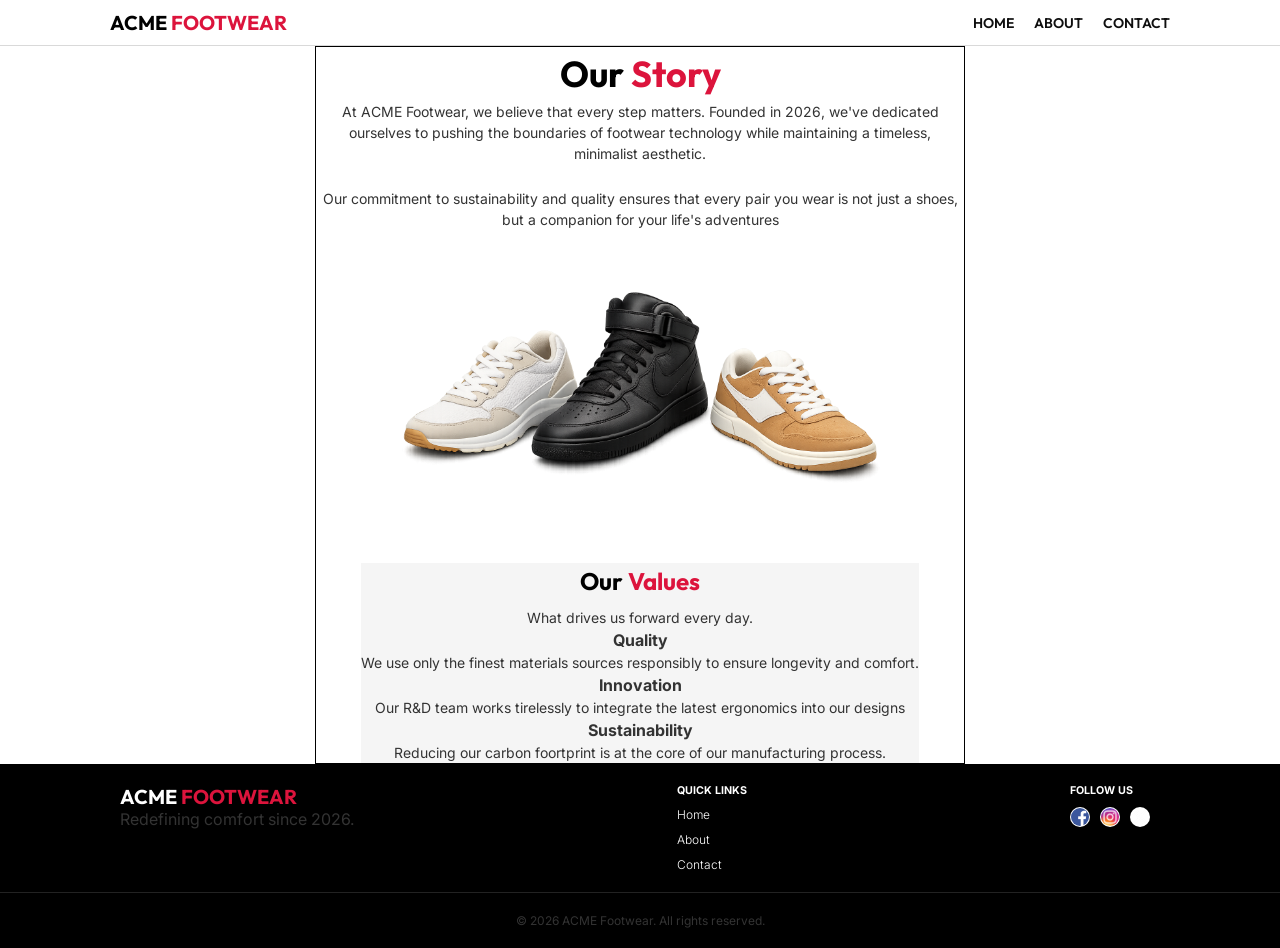
==== about.html @ e4b57f38 "Index test" ====
<!DOCTYPE html>
<html lang="en">
<head>
    <meta charset="UTF-8">
    <meta name="viewport" content="width=device-width, initial-scale=1.0">
    <title>ACME FOOTWEAR</title>
    <link rel="stylesheet" href="assets/css/style.css">
</head>
    
<body>

<header>
    <nav class="nav-header" aria-label="Main Navigation">
        <div class="logo">
            <h1>
                <a href="index.html">
                    <span class="acme">ACME</span> FOOTWEAR
                </a>
            </h1>
        </div>

        <div class="menu">
            <a href="index.html">HOME</a>
            <a href="about.html">ABOUT</a>
            <a href="contact.html">CONTACT</a>
        </div>
    </nav>
</header>

<main class="story">
    <div class="main-story">
        <h2>Our <span class="span">Story</span></h2>
        <p>At ACME Footwear, we believe that every step matters. Founded in 2026, we've dedicated ourselves to pushing
            the boundaries of footwear technology while maintaining a timeless, minimalist aesthetic.
        </p>
        <br>
        <p> Our commitment to sustainability and quality ensures that every pair you wear is not just a shoes, 
            but a companion for your life's adventures</p>
    </div>
    <div class="story-image">
        <img src="assets/images/hero.png" alt="hero">
    </div>

    <div class="values-section">
        <div class="values">
            <h3> Our <span class="span">Values</span></h3>
            <p> What drives us forward every day.</p>
        </div>
        <div class="values2">
            <div class="quality">
                <h4>Quality</h4>
                <p>We use only the finest materials sources responsibly to ensure longevity and comfort.</p>
            </div>

            <div class="innovation">
                <h4>Innovation</h4>
                <p>Our R&D team works tirelessly to integrate  the latest ergonomics into our designs</p>
            </div>

             <div class="innovation">
                <h4>Sustainability</h4>
                <p>Reducing our carbon foortprint is at the core of our manufacturing process.</p>
            </div>
        </div>
    </div>
</main>

<footer>
    <div class="footer1">
    <div class="footer-logo">
        <h5>
            <a href="index.html">
                <span class="footspan">ACME</span> FOOTWEAR
            </a>
        </h5>
        <p>Redefining comfort since 2026.</p>
    </div>
      
    <div class="footer-menu">
        <h6>QUICK LINKS</h6>
        <a href="index.html">Home</a>
        <a href="about.html">About</a>
        <a href="contact.html">Contact</a>
    </div>

   <div class="media">
        <h6>FOLLOW US</h6>
         <div class="social-icons">
            <a href ="https://www.facebook.com/OmKicksPh" target="_blank"><img src="assets/logos/fb_logo.png" alt="Facebook Logo"></a>
            <a href ="https://instagram.com/omkicks_ph" target="_blank"><img src="assets/logos/Instagram_icon.png" alt="Instagram Logo"></a>
            <a href ="#" target="_blank"><img src="assets/logos/x_logo.png" alt="x logo"></a>
        </div>
    </div>
    </div>
    <div class="footer2">
    <p>&copy; 2026 ACME Footwear. All rights reserved.</p>
    </div>
</footer>

</body>
</html>
---- assets/css/style.css ----
@import url(https://fonts.googleapis.com/css?family=Outfit:100,200,300,regular,500,600,700,800,900);
@import url(https://fonts.googleapis.com/css?family=Inter:100,200,300,regular,500,600,700,800,900);

* {
  box-sizing: border-box;
  margin: 0;
  padding: 0;
}

/* Design Tokens */
:root {
  --primary-color: #dc143c;
  --surface-color: #ffffff;
  --surface-muted: #f5f5f5;
  --text-color: #333;
  --border-color: #d9d9d9;
  --font-heading: 'Outfit', sans-serif;
  --font-body: 'Inter', sans-serif;
  --spacing-unit: 20px;
  --container-width: 1080px;
  --radius-sm: 6px;
  --radius-md: 14px;

}

body {
  font-family: var(--font-body);
  color: var(--text-color);
  display: flex;
  flex-direction: column;
  min-height: 100vh;
}

img {
  display: block;
  max-width: 100%;
}

main {
  flex: 1;
}

header {
  border-bottom: 1px solid var(--border-color);
  background-color: var(--surface-color);

 
}

.nav-header {
  display: flex;
  justify-content: space-between;
  align-items: center;
  font-family: var(--font-heading);
  padding: 10px;
  max-width: var(--container-width);
  margin: auto;
}

.logo h1 {
  font-size: 20px;
  font-weight: 700;
}

.logo a {
  text-decoration: none;
  color: var(--primary-color);
}

.logo a:hover {
  opacity: 0.85;
}

.acme {
  color: black;
}

.menu {
  display: flex;
  align-items: center;
  gap: var(--spacing-unit);
}

.menu a {
  text-decoration: none;
  font-size: 14px;
  color: #0f0f0f;
  font-weight: 600;
  transition: color 0.3s ease;
}

.menu a:hover {
  color: var(--primary-color);
}

/*Hero Section*/
.hero-section {
      display: flex;
      justify-content: space-between;
      align-items: center;
      padding: var(--spacing-unit);
      max-width: var(--container-width);
      margin: auto;
      gap: 40px;
    }

.hero-content h2 {
    font-family: var(--font-heading);
    font-size: clamp(2.25rem, 5vw, 4rem);
    font-weight: bolder;
    line-height: 1.05;
    margin-bottom: 16px;
    color: black;
    
}

.hero-image img {
    width: 100%;
    max-width: 500px;
    transition: transform 0.3s ease;
}

.hero-image:hover {
  transform: scale(1.2);
}



.span {
    color: var(--primary-color);
}

.hero-content p {
  max-width: 560px;
  font-size: 16px;
  line-height: 1.7;
  color: var(--text-muted);
  margin-bottom: 28px;
}

.cta-buttons {
    display: flex;
    flex-wrap: wrap;
    gap: 14px;
    }

    .shop-btn {
      background-color: var(--primary-color);
      color: white;
      text-decoration: none;
      font-size: 14px;
      border-radius: var(--radius-sm);
      padding: 12px 22px;
      

    }

    .shop-btn:hover {
      background-color: #a10020;
    }

    .learn-btn {
      background-color: transparent;
      color: black;
      text-decoration: none;
      font-size: 14px;
      border: #0f0f0f solid 1px;
      border-radius: var(--radius-sm);
      padding: 12px 22px;
      

    }

    .learn-btn:hover {
      background-color: rgb(235, 235, 235);
    }

/*Featured Collection*/
.featured {
      display: flex;
      flex-direction: column;
      justify-content: space-between;
      align-items: center;
      padding: var(--spacing-unit);
      text-align: center;
      max-width: var(--container-width);
      margin: auto;
      gap: 40px;
    }

.text {
  margin-bottom: 32px;
}

    
  .featured h3 {
  font-size: 32px;
  color: black;
  margin-bottom: 10px;
}

  .featured p {
  color: rgb(36, 36, 36);
  font-size: 14px;
}


.feat-shoes {
  display: grid;
  grid-template-columns: repeat(3, 1fr);
  gap: 24px;

}

.shoes {
  background-color: var(--surface-color);
  border: 1px solid var(--border-color);
  border-radius: var(--radius-md);
  overflow: hidden;
  text-align: left;
}

.shoes img {
    width: 100%;
    height: auto;
    background-color: #e3e4e2;
    border-radius: 5px;
    transition: transform 0.3s ease;
}

.shoes img:hover {
  transform: scale(1.05);
}

 .shoes p {
    font-size: 14px;
  }

  .shoe-details {
    padding: 20px;
    line-height: 2;
    text-align: left;
  }

  .shoe-details h4 {
  font-family: var(--font-heading);
  font-size: 20px;
  margin-bottom: 8px;
  color: #111111;
  }

  .price {
    font-weight: bold;
    color: rgb(0, 0, 0);
  }

  .shoes a {
  font-size: 14px;
  color: var(--primary-color);
  text-decoration: none;
  font-weight: 600;
  }

footer {
  background-color: #000000;
  color: white;
}

.footer1 {
  display: flex;
  justify-content: space-between;
  max-width: var(--container-width);
  margin: auto;
  padding: var(--spacing-unit);

}

.footer-logo h5 {
  font-size: 20px;
  font-weight: 700;
  font-family: var(--font-heading);
}

.footer-logo p {
  color: var(--text-color);
}

.footer-logo a {
  text-decoration: none;
  color: var(--primary-color);
}

.footer-logo span {
  color: white;
}

 .footer-menu a {
      display: flex;
      flex-direction: column;
      font-family: var(--font-body);
      font-size: 12px;
      text-decoration: none;
      color: #ffffff;
      font-weight: 300;
      margin-top: 10px;
    }

.footer-menu a:hover {
  color: var(--primary-color);
}



.social-icons {
  display: flex;
  justify-content: space-between;
}
.social-icons img {
      background-color: rgb(255, 255, 255);
      border-radius: 50px;
      width: 20px;
      height: 20px;
      margin-top: 10px;
      margin-right: 10px;
      padding: 1px;
}

.footer2 {
  font-size: 12px;
  color: var(--text-color);
  text-align: center;
  border-top: rgb(34, 34, 34) solid 1px;
  padding: var(--spacing-unit);
}

.story {
  text-align: center;
  max-width: var(--container-width);
  margin: auto;
}

@media (max-width: 1024px) {
  .feat-shoes {
    grid-template-columns: repeat(2, 1fr);
  }
}

/* Screen smaller than 768px */
@media (max-width: 768px) {

  .nav-header {
    flex-direction: column;
    gap: 10px;
  }

  .cta-buttons {
    justify-content: center;
  }

  .menu {
    flex-wrap: wrap;
    justify-content: center;
  }

  .hero-section {
    flex-direction: column;
    text-align: center;
  }

  .hero-content p {
    max-width: 100%;
  }

  .feat-shoes {
    grid-template-columns: 1fr;
  }

  .footer1 {
    flex-direction: column;
    gap: 20px;
    text-align: center;
  }

  .social-icons {
    justify-content: center;
  }

}

/*about*/


.story {
  display: flex;
  flex-direction: column;
  justify-content: center;
  align-items: center;
  line-height: 1.5;
  border: #000000 solid 1px;

}

.main-story {
  max-width: 648px;
  margin: auto;
}

.story h2 {
  font-size: 36px;
  font-family: var(--font-heading);
  color: black;
}

.story p {
  font-family: var(--font-body);
  font-size: 14px;
  color: var(--text-color);
}

.story img {
  width: 500px;
}
.values-section {
  background-color: var(--surface-muted);
}
.values  h3{
  font-family: var(--font-heading);
  font-size: 24px;
  margin-bottom: 8px;
  color: black;
}
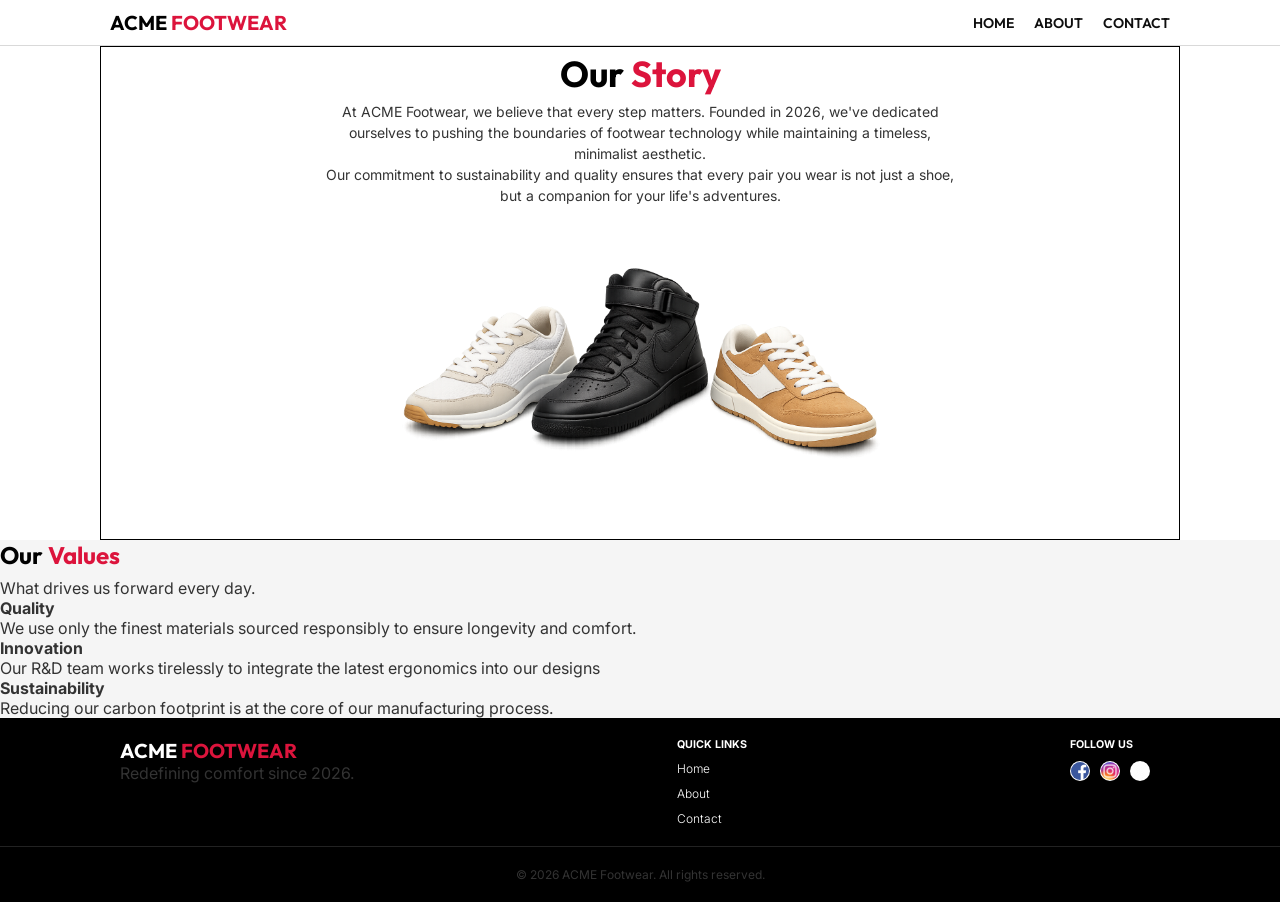
==== commit bd955936: "complete About story" ====
--- a/about.html
+++ b/about.html
@@ -27,42 +27,47 @@
     </nav>
 </header>
 
-<main class="story">
-    <div class="main-story">
+<main>
+    <section class="story">
+        <div class="main-story">
         <h2>Our <span class="span">Story</span></h2>
         <p>At ACME Footwear, we believe that every step matters. Founded in 2026, we've dedicated ourselves to pushing
             the boundaries of footwear technology while maintaining a timeless, minimalist aesthetic.
         </p>
-        <br>
-        <p> Our commitment to sustainability and quality ensures that every pair you wear is not just a shoes, 
-            but a companion for your life's adventures</p>
-    </div>
-    <div class="story-image">
-        <img src="assets/images/hero.png" alt="hero">
-    </div>
+        <p>Our commitment to sustainability and quality ensures that every pair you wear is not just a shoe, 
+            but a companion for your life's adventures.</p>
+        </div>
+  
+        <div class="story-image">
+        <img src="assets/images/hero.png" alt="ACME Footwear brand story image">
+        </div>
+      </section>
 
-    <div class="values-section">
-        <div class="values">
-            <h3> Our <span class="span">Values</span></h3>
-            <p> What drives us forward every day.</p>
-        </div>
-        <div class="values2">
-            <div class="quality">
-                <h4>Quality</h4>
-                <p>We use only the finest materials sources responsibly to ensure longevity and comfort.</p>
+    <section class="values-container">
+
+        <div class="values-section">
+            <div class="values">
+                <h3> Our <span class="span">Values</span></h3>
+                <p> What drives us forward every day.</p>
             </div>
+            <div class="values-grid">
+                <div class="quality">
+                    <h4>Quality</h4>
+                    <p>We use only the finest materials sourced responsibly to ensure longevity and comfort.</p>
+                </div>
 
-            <div class="innovation">
-                <h4>Innovation</h4>
-                <p>Our R&D team works tirelessly to integrate  the latest ergonomics into our designs</p>
-            </div>
+                <div class="innovation">
+                    <h4>Innovation</h4>
+                    <p>Our R&D team works tirelessly to integrate the latest ergonomics into our designs</p>
+                </div>
 
-             <div class="innovation">
-                <h4>Sustainability</h4>
-                <p>Reducing our carbon foortprint is at the core of our manufacturing process.</p>
+                <div class="sustainability">
+                    <h4>Sustainability</h4>
+                    <p>Reducing our carbon footprint is at the core of our manufacturing process.</p>
+                </div>
             </div>
         </div>
-    </div>
+    </section>
 </main>
 
 <footer>
